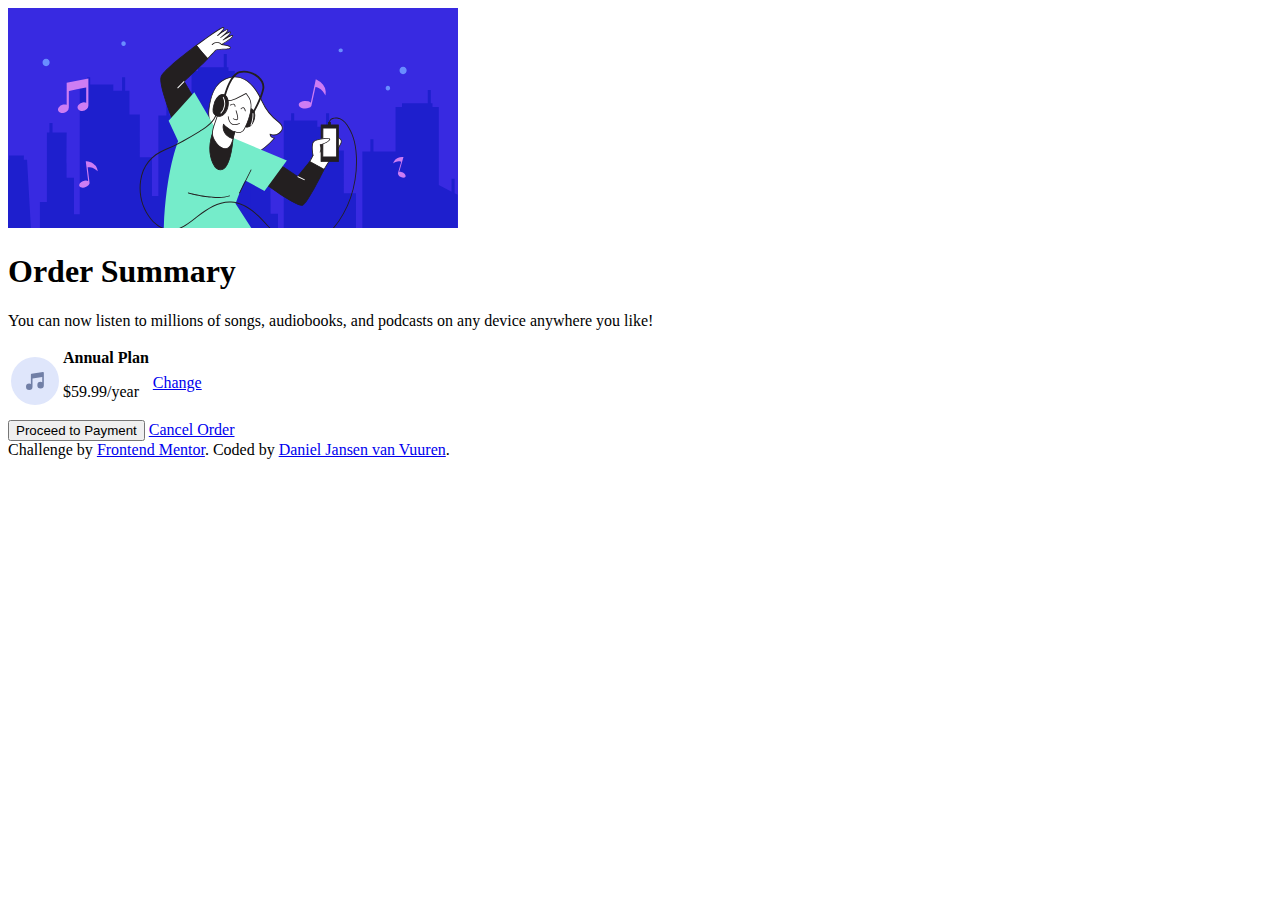
==== sites/Challenge_1/orderSummaryCard.html @ 280d7e53 "Add files via upload" ====
<!DOCTYPE html>
<html lang="en">

<head>
    <meta charset="UTF-8">
    <meta name="viewport" content="width=device-width, initial-scale=1.0">
    <link href="https://fonts.googleapis.com/css2?family=Yantramanav:wght@400;900&display=swap" rel="stylesheet">
    <link rel="stylesheet" href="D:\Coding\Challenge_1\orderSummaryStyle.css">
    <link rel="icon" type="image/png" sizes="32x32" href="./images/favicon-32x32.png">

    <title>Frontend Mentor | Order summary card</title>

</head>

<body>
    <div class="outer">
        <img src="./images/illustration-hero.svg">
        <h1>Order Summary</h1>
        <p>You can now listen to millions of songs, audiobooks, and podcasts on any device anywhere you like!</p>
        <div class="inner">
            <table>
                <tbody>
                    <tr>
                        <td class="tblimg">
                            <img src="./images/icon-music.svg">
                        </td>
                        <td class="mid">
                            <b>Annual Plan</b>
                            <p>$59.99/year</p>
                        </td>
                        <td>
                            <a href="#">Change</a>
                        </td>
                    </tr>
                </tbody>
            </table>
        </div>
        <button>Proceed to Payment</button>
        <a href="#" class="cancel">Cancel Order</a>
    </div>
    <div class="attribution">
        Challenge by <a href="https://www.frontendmentor.io?ref=challenge" target="_blank">Frontend Mentor</a>. Coded by <a href="#">Daniel Jansen van Vuuren</a>.
    </div>
</body>

</html>
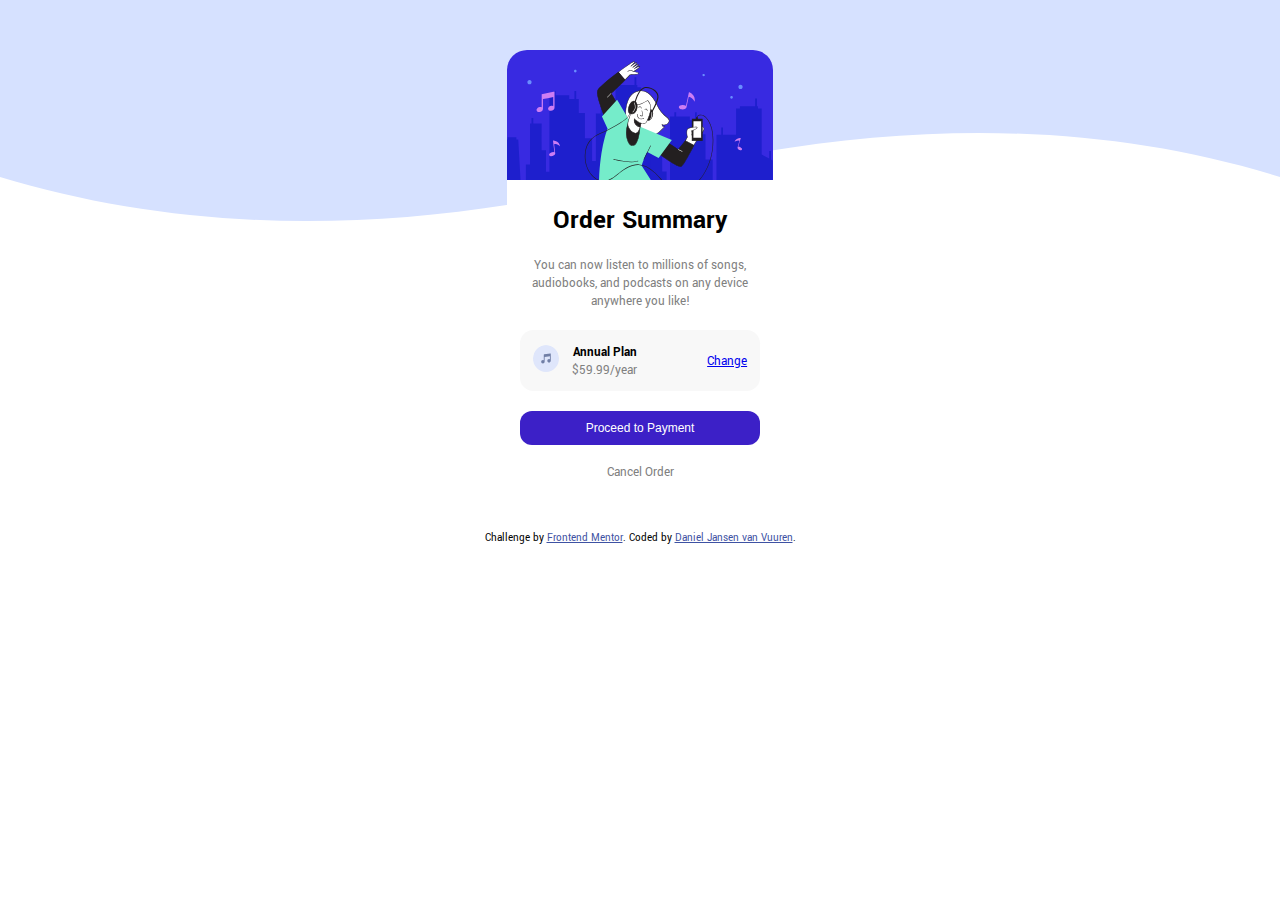
==== commit 2077f9e5: "Update orderSummaryCard.html" ====
--- a/sites/Challenge_1/orderSummaryCard.html
+++ b/sites/Challenge_1/orderSummaryCard.html
@@ -5,7 +5,7 @@
     <meta charset="UTF-8">
     <meta name="viewport" content="width=device-width, initial-scale=1.0">
     <link href="https://fonts.googleapis.com/css2?family=Yantramanav:wght@400;900&display=swap" rel="stylesheet">
-    <link rel="stylesheet" href="D:\Coding\Challenge_1\orderSummaryStyle.css">
+    <link rel="stylesheet" href=".\orderSummaryStyle.css">
     <link rel="icon" type="image/png" sizes="32x32" href="./images/favicon-32x32.png">
 
     <title>Frontend Mentor | Order summary card</title>
@@ -43,4 +43,4 @@
     </div>
 </body>
 
-</html>+</html>
